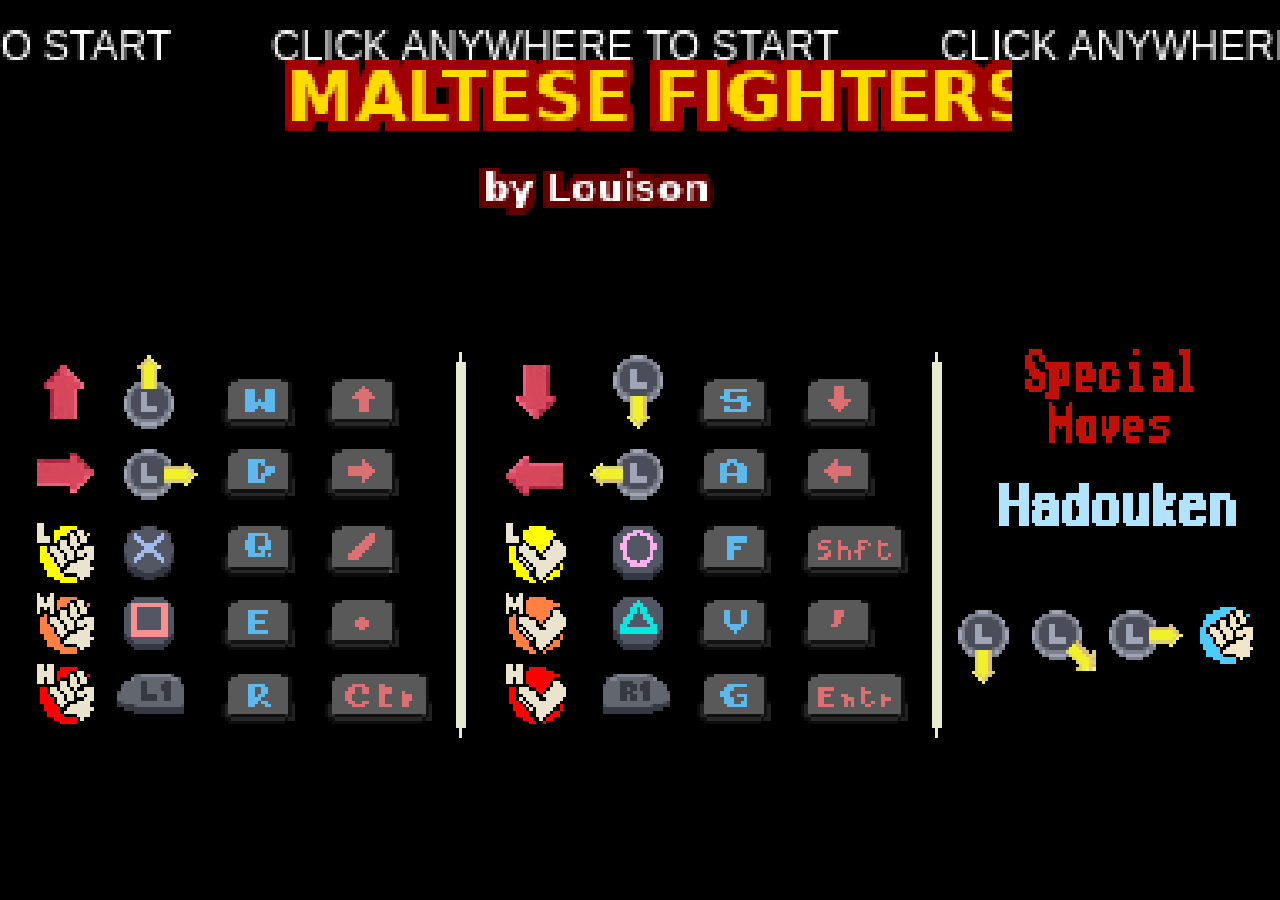
==== index.html @ 2f582ae1 "first commit" ====
<!DOCTYPE html>
<html lang="en">
	<head>
		<link rel="icon" href="./public/images/vsLogo.png" />
		<meta charset="UTF-8" />
		<meta name="viewport" content="width=device-width, initial-scale=1.0" />
		<title>Maltese Fighters by Louison</title>
		<link rel="stylesheet" href="src/style.css" />
		<script type="module" src="src/index.js"></script>
	</head>

	<body>
		<main>
			<canvas width="382px" height="224px"></canvas>
		</main>
		<audio
			id="kensTheme"
			src="./public/sounds/kens-theme.ogg"
			preload="auto"
			loop
		></audio>
		<audio
			id="sound-fighter-land"
			src="./public/sounds/land.ogg"
			preload="auto"
		></audio>
		<audio
			id="sound-fighter-light-kick-hit"
			src="./public/sounds/light-kick-hit.ogg"
			preload="auto"
		></audio>
		<audio
			id="sound-fighter-medium-kick-hit"
			src="./public/sounds/medium-kick-hit.ogg"
			preload="auto"
		></audio>
		<audio
			id="sound-fighter-heavy-kick-hit"
			src="./public/sounds/heavy-kick-hit.ogg"
			preload="auto"
		></audio>
		<audio
			id="sound-fighter-light-attack"
			src="./public/sounds/light-attack.ogg"
			preload="auto"
		></audio>
		<audio
			id="sound-fighter-medium-attack"
			src="./public/sounds/medium-attack.ogg"
			preload="auto"
		></audio>
		<audio
			id="sound-fighter-heavy-attack"
			src="./public/sounds/heavy-attack.ogg"
			preload="auto"
		></audio>
		<audio
			id="sound-fighter-light-punch-hit"
			src="./public/sounds/light-punch-hit.ogg"
			preload="auto"
		></audio>
		<audio
			id="sound-fighter-medium-punch-hit"
			src="./public/sounds/medium-punch-hit.ogg"
			preload="auto"
		></audio>
		<audio
			id="sound-fighter-heavy-punch-hit"
			src="./public/sounds/heavy-punch-hit.ogg"
			preload="auto"
		></audio>
		<audio
			id="sound-ken-hadouken"
			src="./public/sounds/hadouken.ogg"
			preload="auto"
		></audio>
		<audio
			id="sound-ryu-hadouken"
			src="./public/sounds/hadouken.ogg"
			preload="auto"
		></audio>

		<img id="KenStage" src="public/images/kenstage.png" alt="kenstage" />
		<img id="hud" src="public/images/hud.png" alt="HUD" />
		<img id="KenImage" src="./public/images/ken.png" />
		<img id="LouImage" src="./public/images/Lou.png?v=3" />
		<img id="LouFoodImage" src="./public/images/LouFood.png?v=3" />
		<img id="LouPortrait" src="./public/images/lou_portrait.png" />
		<img id="RyuImage" src="public/images/Ryu.png" />
		<img id="ShadowImage" src="./public/images/shadow.png" />
		<img id="Decals" src="./public/images/decals.png" />
		<img id="Controls" src="./public/images/Controls.png" />
		<img id="Logo" src="./public/images/logo.png" />
		<img id="Winner" src="./public/images/winnerText.png" />
			<img id="RyuPortrait" src="./public/images/ryu_portrait.png" style="display:none" />
		<img id="KenPortrait" src="./public/images/ken_portrait.png" style="display:none" />
</body>
</html>
---- src/style.css ----
*{
  margin: 0;
  padding: 0;
  box-sizing: border-box;
}

body{
  background: #000;
}

/* Hide scrollbar for Chrome, Safari and Opera */
html::-webkit-scrollbar {
  display: none;
}

/* Hide scrollbar for IE, Edge and Firefox */
html {
  -ms-overflow-style: none;  /* IE and Edge */
  scrollbar-width: none;  /* Firefox */
}

main{
  height: 100vh;
  width: 100vw;
}
canvas{
  width: 100%;
  max-height: 100%;
  object-fit: contain;
  image-rendering: crisp-edges;
  image-rendering: pixelated;
}

img{
  display: none;
}
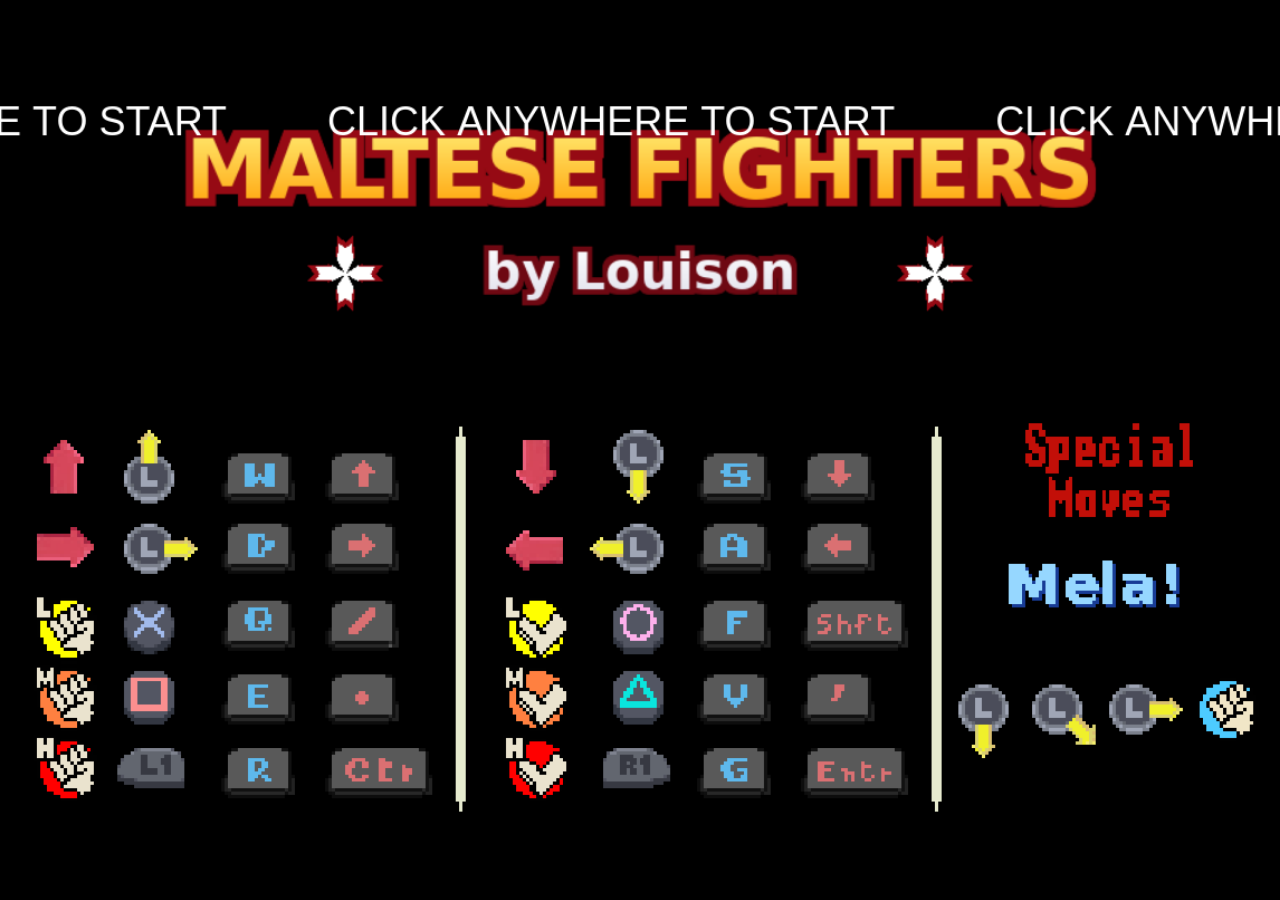
==== commit 6db5da05: "Updated characters" ====
--- a/index.html
+++ b/index.html
@@ -1,98 +1,46 @@
 <!DOCTYPE html>
 <html lang="en">
 	<head>
-		<link rel="icon" href="./public/images/vsLogo.png" />
 		<meta charset="UTF-8" />
 		<meta name="viewport" content="width=device-width, initial-scale=1.0" />
 		<title>Maltese Fighters by Louison</title>
+		<link rel="icon" href="public/images/lou_portrait.png" />
 		<link rel="stylesheet" href="src/style.css" />
 		<script type="module" src="src/index.js"></script>
 	</head>
 
 	<body>
 		<main>
-			<canvas width="382px" height="224px"></canvas>
+			<canvas></canvas>
 		</main>
-		<audio
-			id="kensTheme"
-			src="./public/sounds/kens-theme.ogg"
-			preload="auto"
-			loop
-		></audio>
-		<audio
-			id="sound-fighter-land"
-			src="./public/sounds/land.ogg"
-			preload="auto"
-		></audio>
-		<audio
-			id="sound-fighter-light-kick-hit"
-			src="./public/sounds/light-kick-hit.ogg"
-			preload="auto"
-		></audio>
-		<audio
-			id="sound-fighter-medium-kick-hit"
-			src="./public/sounds/medium-kick-hit.ogg"
-			preload="auto"
-		></audio>
-		<audio
-			id="sound-fighter-heavy-kick-hit"
-			src="./public/sounds/heavy-kick-hit.ogg"
-			preload="auto"
-		></audio>
-		<audio
-			id="sound-fighter-light-attack"
-			src="./public/sounds/light-attack.ogg"
-			preload="auto"
-		></audio>
-		<audio
-			id="sound-fighter-medium-attack"
-			src="./public/sounds/medium-attack.ogg"
-			preload="auto"
-		></audio>
-		<audio
-			id="sound-fighter-heavy-attack"
-			src="./public/sounds/heavy-attack.ogg"
-			preload="auto"
-		></audio>
-		<audio
-			id="sound-fighter-light-punch-hit"
-			src="./public/sounds/light-punch-hit.ogg"
-			preload="auto"
-		></audio>
-		<audio
-			id="sound-fighter-medium-punch-hit"
-			src="./public/sounds/medium-punch-hit.ogg"
-			preload="auto"
-		></audio>
-		<audio
-			id="sound-fighter-heavy-punch-hit"
-			src="./public/sounds/heavy-punch-hit.ogg"
-			preload="auto"
-		></audio>
-		<audio
-			id="sound-ken-hadouken"
-			src="./public/sounds/hadouken.ogg"
-			preload="auto"
-		></audio>
-		<audio
-			id="sound-ryu-hadouken"
-			src="./public/sounds/hadouken.ogg"
-			preload="auto"
-		></audio>
+		<noscript>Maltese Fighters needs JavaScript enabled.</noscript>
 
-		<img id="KenStage" src="public/images/kenstage.png" alt="kenstage" />
-		<img id="hud" src="public/images/hud.png" alt="HUD" />
-		<img id="KenImage" src="./public/images/ken.png" />
-		<img id="LouImage" src="./public/images/Lou.png?v=3" />
-		<img id="LouFoodImage" src="./public/images/LouFood.png?v=3" />
-		<img id="LouPortrait" src="./public/images/lou_portrait.png" />
-		<img id="RyuImage" src="public/images/Ryu.png" />
-		<img id="ShadowImage" src="./public/images/shadow.png" />
-		<img id="Decals" src="./public/images/decals.png" />
-		<img id="Controls" src="./public/images/Controls.png" />
-		<img id="Logo" src="./public/images/logo.png" />
-		<img id="Winner" src="./public/images/winnerText.png" />
-			<img id="RyuPortrait" src="./public/images/ryu_portrait.png" style="display:none" />
-		<img id="KenPortrait" src="./public/images/ken_portrait.png" style="display:none" />
-</body>
+		<audio id="kensTheme" src="public/sounds/kens-theme.ogg" preload="auto" loop></audio>
+		<audio id="sound-fighter-land" src="public/sounds/land.ogg" preload="auto"></audio>
+		<audio id="sound-fighter-light-kick-hit" src="public/sounds/light-kick-hit.ogg" preload="auto"></audio>
+		<audio id="sound-fighter-medium-kick-hit" src="public/sounds/medium-kick-hit.ogg" preload="auto"></audio>
+		<audio id="sound-fighter-heavy-kick-hit" src="public/sounds/heavy-kick-hit.ogg" preload="auto"></audio>
+		<audio id="sound-fighter-light-attack" src="public/sounds/light-attack.ogg" preload="auto"></audio>
+		<audio id="sound-fighter-medium-attack" src="public/sounds/medium-attack.ogg" preload="auto"></audio>
+		<audio id="sound-fighter-heavy-attack" src="public/sounds/heavy-attack.ogg" preload="auto"></audio>
+		<audio id="sound-fighter-light-punch-hit" src="public/sounds/light-punch-hit.ogg" preload="auto"></audio>
+		<audio id="sound-fighter-medium-punch-hit" src="public/sounds/medium-punch-hit.ogg" preload="auto"></audio>
+		<audio id="sound-fighter-heavy-punch-hit" src="public/sounds/heavy-punch-hit.ogg" preload="auto"></audio>
+
+		<img id="StageImage" src="public/images/valletta.jpg" alt="" />
+		<img id="FloorImage" src="public/images/floor.jpg" alt="" />
+		<img id="hud" src="public/images/hud.png" alt="" />
+		<img id="LouImage" src="public/images/lou.png" alt="" />
+		<img id="GanniImage" src="public/images/ganni.png" alt="" />
+		<img id="KarmenuImage" src="public/images/karmenu.png" alt="" />
+		<img id="MelaImage" src="public/images/mela.png" alt="" />
+		<img id="LouPortrait" src="public/images/lou_portrait.png" alt="" />
+		<img id="GanniPortrait" src="public/images/ganni_portrait.png" alt="" />
+		<img id="KarmenuPortrait" src="public/images/karmenu_portrait.png" alt="" />
+		<img id="ShadowImage" src="public/images/shadow.png" alt="" />
+		<img id="Decals" src="public/images/decals.png" alt="" />
+		<img id="Controls" src="public/images/Controls.png" alt="" />
+		<img id="Logo" src="public/images/logo.png" alt="" />
+		<img id="Winner" src="public/images/winnerText.png" alt="" />
+	</body>
 </html>
--- a/src/style.css
+++ b/src/style.css
@@ -1,36 +1,31 @@
-*{
+* {
   margin: 0;
   padding: 0;
   box-sizing: border-box;
 }
 
-body{
+html, body {
+  height: 100%;
   background: #000;
+  overflow: hidden;
 }
 
-/* Hide scrollbar for Chrome, Safari and Opera */
-html::-webkit-scrollbar {
+main {
+  height: 100vh;
+  width: 100vw;
+  display: flex;
+  align-items: center;
+  justify-content: center;
+}
+
+canvas {
+  /* keep the 382:224 game ratio, as large as the window allows */
+  width: min(100vw, calc(100vh * 382 / 224));
+  height: auto;
+  aspect-ratio: 382 / 224;
+  image-rendering: auto;
+}
+
+img {
   display: none;
 }
-
-/* Hide scrollbar for IE, Edge and Firefox */
-html {
-  -ms-overflow-style: none;  /* IE and Edge */
-  scrollbar-width: none;  /* Firefox */
-}
-
-main{
-  height: 100vh;
-  width: 100vw;
-}
-canvas{
-  width: 100%;
-  max-height: 100%;
-  object-fit: contain;
-  image-rendering: crisp-edges;
-  image-rendering: pixelated;
-}
-
-img{
-  display: none;
-}
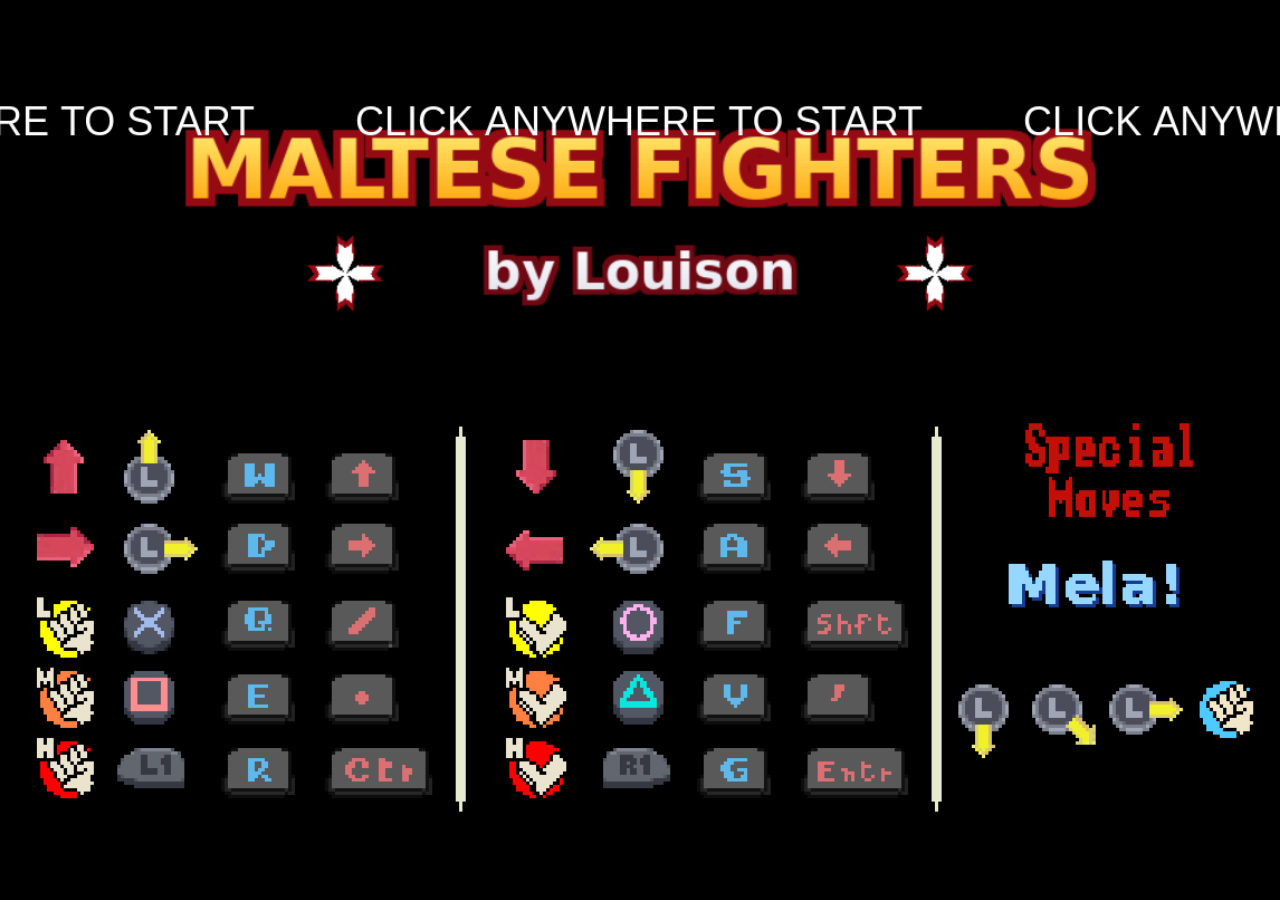
==== commit 9b95403c: "Added new rounds + mobile and touch screen aptitudes" ====
--- a/index.html
+++ b/index.html
@@ -2,7 +2,11 @@
 <html lang="en">
 	<head>
 		<meta charset="UTF-8" />
-		<meta name="viewport" content="width=device-width, initial-scale=1.0" />
+		<meta name="viewport" content="width=device-width, initial-scale=1, maximum-scale=1, user-scalable=no, viewport-fit=cover" />
+		<meta name="theme-color" content="#000000" />
+		<meta name="mobile-web-app-capable" content="yes" />
+		<meta name="apple-mobile-web-app-capable" content="yes" />
+		<meta name="apple-mobile-web-app-status-bar-style" content="black-translucent" />
 		<title>Maltese Fighters by Louison</title>
 		<link rel="icon" href="public/images/lou_portrait.png" />
 		<link rel="stylesheet" href="src/style.css" />
@@ -13,6 +17,7 @@
 		<main>
 			<canvas></canvas>
 		</main>
+		<div id="rotate-hint">&#8635; Rotate your phone for a bigger screen</div>
 		<noscript>Maltese Fighters needs JavaScript enabled.</noscript>
 
 		<audio id="kensTheme" src="public/sounds/kens-theme.ogg" preload="auto" loop></audio>
--- a/src/style.css
+++ b/src/style.css
@@ -2,30 +2,140 @@
   margin: 0;
   padding: 0;
   box-sizing: border-box;
+  -webkit-tap-highlight-color: transparent;
 }
 
 html, body {
   height: 100%;
   background: #000;
   overflow: hidden;
+  overscroll-behavior: none;
+  touch-action: none;              /* the game handles every gesture itself */
+  -webkit-user-select: none;
+  user-select: none;
+  -webkit-touch-callout: none;
 }
 
 main {
-  height: 100vh;
-  width: 100vw;
+  position: fixed;
+  inset: 0;
   display: flex;
   align-items: center;
   justify-content: center;
+  padding: env(safe-area-inset-top) env(safe-area-inset-right) env(safe-area-inset-bottom) env(safe-area-inset-left);
 }
 
 canvas {
   /* keep the 382:224 game ratio, as large as the window allows */
-  width: min(100vw, calc(100vh * 382 / 224));
+  width: min(100%, calc((100vh - env(safe-area-inset-top) - env(safe-area-inset-bottom)) * 382 / 224));
+  width: min(100%, calc((100dvh - env(safe-area-inset-top) - env(safe-area-inset-bottom)) * 382 / 224));
   height: auto;
   aspect-ratio: 382 / 224;
   image-rendering: auto;
+  touch-action: none;
+  cursor: pointer;
 }
 
-img {
-  display: none;
+img { display: none; }
+
+/* ---------------------------------------------------------------- touch controller */
+.tc[hidden], .tc-fs[hidden] { display: none !important; }
+
+.tc {
+  position: fixed;
+  left: 0; right: 0; bottom: 0;
+  height: min(46vh, 300px);
+  padding: 0 max(14px, env(safe-area-inset-left)) max(14px, env(safe-area-inset-bottom)) max(14px, env(safe-area-inset-right));
+  display: flex;
+  align-items: flex-end;
+  justify-content: space-between;
+  pointer-events: none;            /* only the pad and buttons catch touches */
+  z-index: 10;
 }
+
+.tc-pad, .tc-actions { pointer-events: auto; touch-action: none; }
+
+.tc-pad {
+  position: relative;
+  width: clamp(130px, 34vmin, 190px);
+  aspect-ratio: 1;
+  border-radius: 50%;
+  background: radial-gradient(circle at 50% 40%, rgba(255,255,255,.20), rgba(255,255,255,.07));
+  border: 2px solid rgba(255,255,255,.45);
+  box-shadow: 0 0 0 4px rgba(0,0,0,.25), inset 0 0 18px rgba(0,0,0,.35);
+}
+.tc-pad.active { background: radial-gradient(circle at 50% 40%, rgba(255,255,255,.30), rgba(255,255,255,.10)); }
+.tc-a {
+  position: absolute; font-style: normal; color: rgba(255,255,255,.8);
+  font: 700 clamp(14px, 4vmin, 22px)/1 system-ui, sans-serif;
+  text-shadow: 0 1px 3px #000;
+}
+.tc-up { top: 8%; left: 50%; transform: translateX(-50%); }
+.tc-down { bottom: 8%; left: 50%; transform: translateX(-50%); }
+.tc-left { left: 9%; top: 50%; transform: translateY(-50%); }
+.tc-right { right: 9%; top: 50%; transform: translateY(-50%); }
+.tc-knob {
+  position: absolute; left: 50%; top: 50%;
+  width: 38%; height: 38%; margin: -19% 0 0 -19%;
+  border-radius: 50%;
+  background: radial-gradient(circle at 35% 30%, #fff, #b9c6e8 60%, #7184b8);
+  box-shadow: 0 3px 8px rgba(0,0,0,.5);
+  transition: transform .04s linear;
+}
+
+.tc-actions {
+  --b: clamp(54px, 15vmin, 78px);
+  display: grid;
+  grid-template-columns: repeat(3, var(--b));
+  grid-template-rows: var(--b) calc(var(--b) * .62) var(--b);
+  gap: clamp(6px, 1.6vmin, 12px);
+}
+.tc-btn {
+  border-radius: 50%;
+  border: 2px solid rgba(255,255,255,.7);
+  color: #fff;
+  font: 800 clamp(12px, 3.4vmin, 17px)/1 system-ui, sans-serif;
+  text-shadow: 0 1px 3px #000;
+  box-shadow: 0 3px 0 rgba(0,0,0,.45), inset 0 0 12px rgba(0,0,0,.25);
+  touch-action: none;
+  cursor: pointer;
+}
+.tc-btn.on { transform: translateY(2px) scale(.94); filter: brightness(1.5); }
+.tc-p { background: radial-gradient(circle at 35% 30%, rgba(255,200,90,.9), rgba(214,98,20,.82)); }
+.tc-k { background: radial-gradient(circle at 35% 30%, rgba(130,190,255,.9), rgba(30,90,200,.82)); }
+.tc-mela {
+  grid-column: 1 / -1; grid-row: 2;
+  border-radius: 999px;
+  background: radial-gradient(circle at 35% 30%, rgba(255,120,120,.95), rgba(190,20,40,.9));
+  font-size: clamp(13px, 3.6vmin, 18px); letter-spacing: .14em;
+}
+.tc-hp { grid-column: 1; grid-row: 1; } .tc-mp { grid-column: 2; grid-row: 1; } .tc-lp { grid-column: 3; grid-row: 1; }
+.tc-hk { grid-column: 1; grid-row: 3; } .tc-mk { grid-column: 2; grid-row: 3; } .tc-lk { grid-column: 3; grid-row: 3; }
+
+.tc-fs {
+  position: fixed; top: max(6px, env(safe-area-inset-top)); right: max(6px, env(safe-area-inset-right));
+  z-index: 11; width: 38px; height: 38px; border-radius: 10px;
+  border: 1px solid rgba(255,255,255,.5); background: rgba(0,0,0,.45); color: #fff; font-size: 20px;
+}
+
+/* ---- portrait phones: canvas on top, controller in the free space below it */
+@media (orientation: portrait) {
+  body.tc-on main { align-items: flex-start; }
+  .tc { height: calc(100dvh - 100vw * 224 / 382 - 8px); min-height: 190px; max-height: none; align-items: center; padding-bottom: max(18px, env(safe-area-inset-bottom)); }
+}
+
+/* ---- landscape phones: controller floats over the bottom corners, semi-transparent */
+@media (orientation: landscape) {
+  .tc { opacity: .72; height: auto; top: auto; }
+  .tc-pad { width: clamp(110px, 38vh, 170px); }
+  .tc-actions { --b: clamp(40px, 12.5vh, 60px); }
+}
+
+/* ---- "rotate for a bigger screen" hint (touch + portrait, outside fights) */
+#rotate-hint { display: none; }
+@media (orientation: portrait) {
+  body.touch:not(.tc-on) #rotate-hint {
+    display: block; position: fixed; left: 0; right: 0; bottom: max(24px, env(safe-area-inset-bottom));
+    text-align: center; color: #9fb0e8; font: 700 15px system-ui, sans-serif; opacity: .9;
+  }
+}
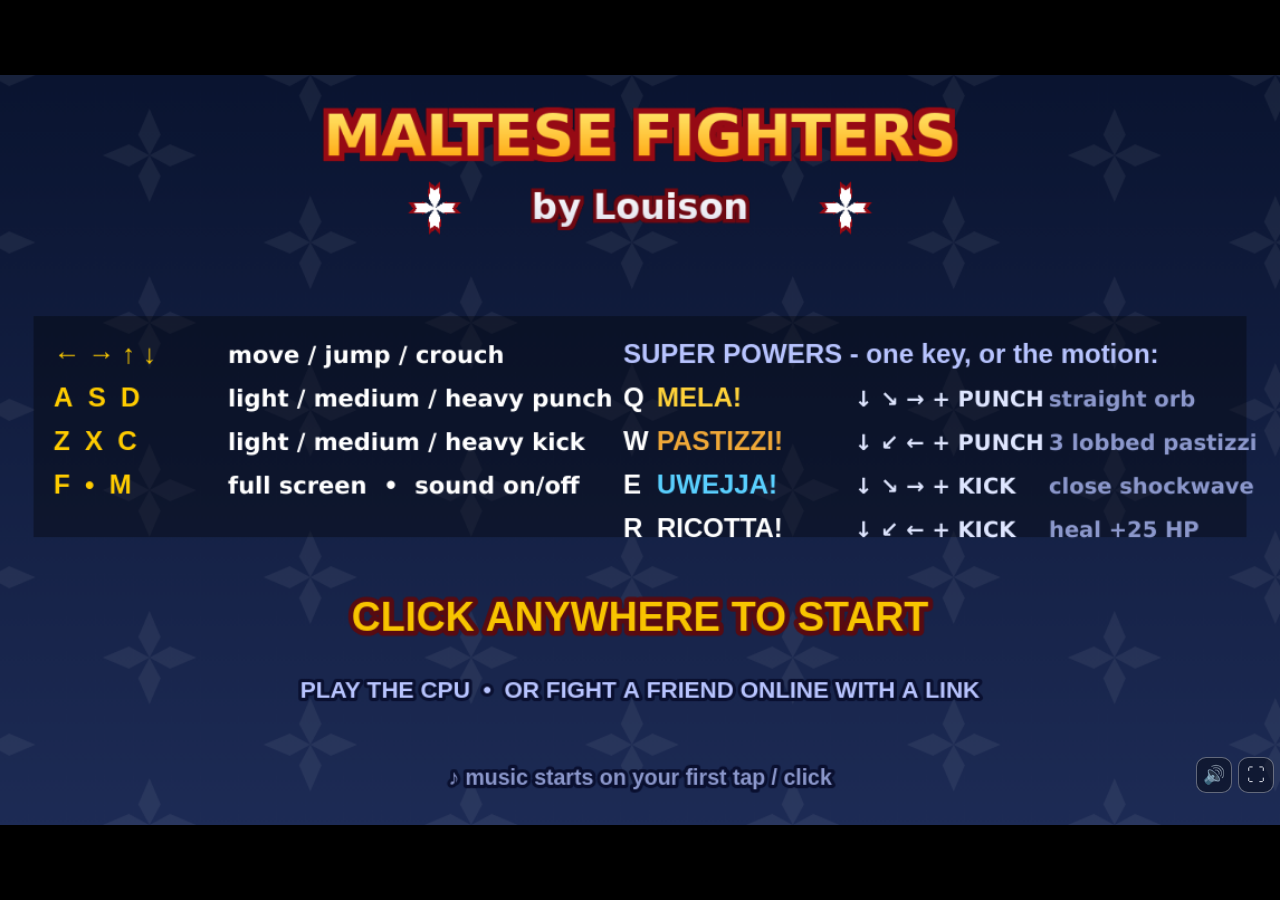
==== commit d9dcef1c: "New backgrounds + multi-player mode + better commands" ====
--- a/index.html
+++ b/index.html
@@ -7,8 +7,11 @@
 		<meta name="mobile-web-app-capable" content="yes" />
 		<meta name="apple-mobile-web-app-capable" content="yes" />
 		<meta name="apple-mobile-web-app-status-bar-style" content="black-translucent" />
+		<meta name="description" content="Maltese Fighters - a street-fighting game set in Malta. Play the CPU or challenge a friend online with a link." />
 		<title>Maltese Fighters by Louison</title>
 		<link rel="icon" href="public/images/lou_portrait.png" />
+		<link rel="apple-touch-icon" href="public/images/lou_portrait.png" />
+		<link rel="manifest" href="manifest.webmanifest" />
 		<link rel="stylesheet" href="src/style.css" />
 		<script type="module" src="src/index.js"></script>
 	</head>
@@ -20,17 +23,7 @@
 		<div id="rotate-hint">&#8635; Rotate your phone for a bigger screen</div>
 		<noscript>Maltese Fighters needs JavaScript enabled.</noscript>
 
-		<audio id="kensTheme" src="public/sounds/kens-theme.ogg" preload="auto" loop></audio>
-		<audio id="sound-fighter-land" src="public/sounds/land.ogg" preload="auto"></audio>
-		<audio id="sound-fighter-light-kick-hit" src="public/sounds/light-kick-hit.ogg" preload="auto"></audio>
-		<audio id="sound-fighter-medium-kick-hit" src="public/sounds/medium-kick-hit.ogg" preload="auto"></audio>
-		<audio id="sound-fighter-heavy-kick-hit" src="public/sounds/heavy-kick-hit.ogg" preload="auto"></audio>
-		<audio id="sound-fighter-light-attack" src="public/sounds/light-attack.ogg" preload="auto"></audio>
-		<audio id="sound-fighter-medium-attack" src="public/sounds/medium-attack.ogg" preload="auto"></audio>
-		<audio id="sound-fighter-heavy-attack" src="public/sounds/heavy-attack.ogg" preload="auto"></audio>
-		<audio id="sound-fighter-light-punch-hit" src="public/sounds/light-punch-hit.ogg" preload="auto"></audio>
-		<audio id="sound-fighter-medium-punch-hit" src="public/sounds/medium-punch-hit.ogg" preload="auto"></audio>
-		<audio id="sound-fighter-heavy-punch-hit" src="public/sounds/heavy-punch-hit.ogg" preload="auto"></audio>
+		<!-- all music and sound effects are synthesised in src/engine/Audio.js: no audio files -->
 
 		<img id="StageImage" src="public/images/valletta.jpg" alt="" />
 		<img id="FloorImage" src="public/images/floor.jpg" alt="" />
@@ -44,7 +37,6 @@
 		<img id="KarmenuPortrait" src="public/images/karmenu_portrait.png" alt="" />
 		<img id="ShadowImage" src="public/images/shadow.png" alt="" />
 		<img id="Decals" src="public/images/decals.png" alt="" />
-		<img id="Controls" src="public/images/Controls.png" alt="" />
 		<img id="Logo" src="public/images/logo.png" alt="" />
 		<img id="Winner" src="public/images/winnerText.png" alt="" />
 	</body>
--- a/src/style.css
+++ b/src/style.css
@@ -39,7 +39,7 @@
 img { display: none; }
 
 /* ---------------------------------------------------------------- touch controller */
-.tc[hidden], .tc-fs[hidden] { display: none !important; }
+.tc[hidden] { display: none !important; }
 
 .tc {
   position: fixed;
@@ -53,7 +53,8 @@
   z-index: 10;
 }
 
-.tc-pad, .tc-actions { pointer-events: auto; touch-action: none; }
+.tc-pad, .tc-specials, .tc-actions { pointer-events: auto; touch-action: none; }
+.tc-right-hand { display: flex; flex-direction: column; align-items: flex-end; gap: clamp(6px, 1.6vmin, 12px); pointer-events: none; }
 
 .tc-pad {
   position: relative;
@@ -83,11 +84,18 @@
   transition: transform .04s linear;
 }
 
+
+.tc-specials {
+  --s: clamp(46px, 12vmin, 64px);
+  display: grid;
+  grid-template-columns: repeat(4, var(--s));
+  gap: clamp(4px, 1.2vmin, 8px);
+}
 .tc-actions {
-  --b: clamp(54px, 15vmin, 78px);
+  --b: clamp(50px, 13.5vmin, 72px);
   display: grid;
   grid-template-columns: repeat(3, var(--b));
-  grid-template-rows: var(--b) calc(var(--b) * .62) var(--b);
+  grid-template-rows: var(--b) var(--b);
   gap: clamp(6px, 1.6vmin, 12px);
 }
 .tc-btn {
@@ -103,21 +111,45 @@
 .tc-btn.on { transform: translateY(2px) scale(.94); filter: brightness(1.5); }
 .tc-p { background: radial-gradient(circle at 35% 30%, rgba(255,200,90,.9), rgba(214,98,20,.82)); }
 .tc-k { background: radial-gradient(circle at 35% 30%, rgba(130,190,255,.9), rgba(30,90,200,.82)); }
-.tc-mela {
-  grid-column: 1 / -1; grid-row: 2;
+.tc-lp { grid-column: 1; grid-row: 1; } .tc-mp { grid-column: 2; grid-row: 1; } .tc-hp { grid-column: 3; grid-row: 1; }
+.tc-lk { grid-column: 1; grid-row: 2; } .tc-mk { grid-column: 2; grid-row: 2; } .tc-hk { grid-column: 3; grid-row: 2; }
+
+/* the four super powers: pill buttons that fill up again while cooling down */
+.tc-sp {
+  --cd: 0;
+  position: relative; overflow: hidden;
+  height: calc(var(--s) * .7);
   border-radius: 999px;
-  background: radial-gradient(circle at 35% 30%, rgba(255,120,120,.95), rgba(190,20,40,.9));
-  font-size: clamp(13px, 3.6vmin, 18px); letter-spacing: .14em;
+  font: 900 clamp(8px, 2.2vmin, 11px)/1 system-ui, sans-serif; letter-spacing: .02em;
 }
-.tc-hp { grid-column: 1; grid-row: 1; } .tc-mp { grid-column: 2; grid-row: 1; } .tc-lp { grid-column: 3; grid-row: 1; }
-.tc-hk { grid-column: 1; grid-row: 3; } .tc-mk { grid-column: 2; grid-row: 3; } .tc-lk { grid-column: 3; grid-row: 3; }
+.tc-sp span { position: relative; z-index: 1; }
+.tc-sp::after {
+  content: ''; position: absolute; left: 0; right: 0; bottom: 0;
+  height: calc(var(--cd) * 100%);
+  background: rgba(0,0,0,.6);
+}
+.tc-sp.cooling { filter: saturate(.4); }
+.tc-sp-mela { background: radial-gradient(circle at 35% 30%, #ffe07a, #d8a010); color: #3a1a00; text-shadow: none; }
+.tc-sp-pastizzi { background: radial-gradient(circle at 35% 30%, #ffc070, #c06a18); }
+.tc-sp-uwejja { background: radial-gradient(circle at 35% 30%, #9ae6ff, #1a8ac0); }
+.tc-sp-ricotta { background: radial-gradient(circle at 35% 30%, #ffffff, #c8d0d8); color: #1a2030; text-shadow: none; }
 
-.tc-fs {
-  position: fixed; top: max(6px, env(safe-area-inset-top)); right: max(6px, env(safe-area-inset-right));
-  z-index: 11; width: 38px; height: 38px; border-radius: 10px;
-  border: 1px solid rgba(255,255,255,.5); background: rgba(0,0,0,.45); color: #fff; font-size: 20px;
+/* ---------------------------------------------------------------- corner buttons: sound + full screen */
+.screen-btns {
+  position: fixed; z-index: 20;
+  top: max(6px, env(safe-area-inset-top)); right: max(6px, env(safe-area-inset-right));
+  display: flex; gap: 6px;
 }
-
+.screen-btn {
+  width: 36px; height: 36px; border-radius: 10px;
+  border: 1px solid rgba(255,255,255,.45); background: rgba(0,0,0,.5); color: #fff;
+  font-size: 18px; line-height: 1; cursor: pointer; opacity: .75;
+}
+.screen-btn:hover { opacity: 1; }
+/* screen taller than the game (portrait phones, narrow windows): put them just under the game, off the HUD */
+@media (max-aspect-ratio: 382/224) {
+  .screen-btns { top: calc(env(safe-area-inset-top) + 100vw * 224 / 382 + 6px); }
+}
 /* ---- portrait phones: canvas on top, controller in the free space below it */
 @media (orientation: portrait) {
   body.tc-on main { align-items: flex-start; }
@@ -128,7 +160,8 @@
 @media (orientation: landscape) {
   .tc { opacity: .72; height: auto; top: auto; }
   .tc-pad { width: clamp(110px, 38vh, 170px); }
-  .tc-actions { --b: clamp(40px, 12.5vh, 60px); }
+  .tc-actions { --b: clamp(38px, 11vh, 56px); }
+  .tc-specials { --s: clamp(46px, 13vh, 62px); }
 }
 
 /* ---- "rotate for a bigger screen" hint (touch + portrait, outside fights) */
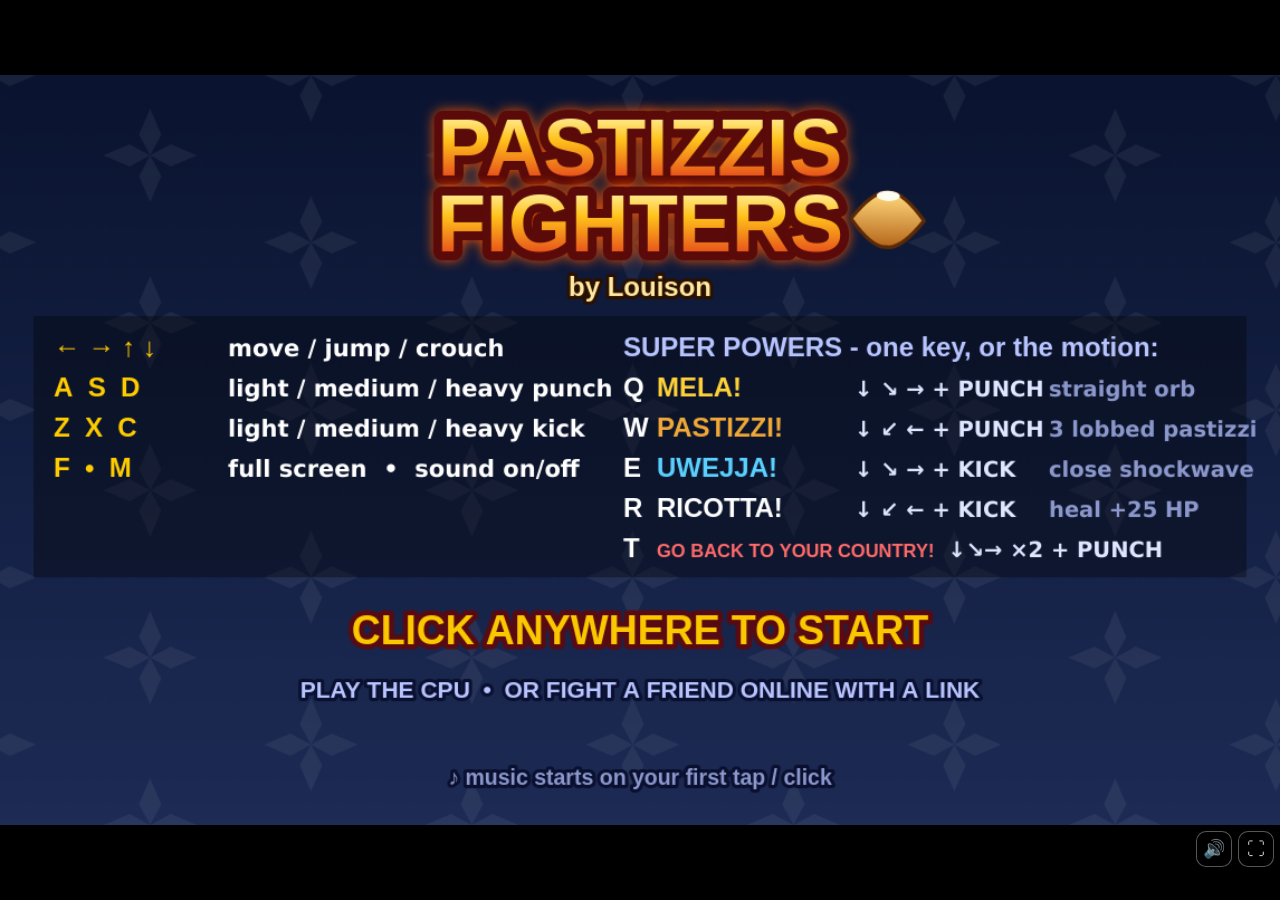
==== commit 0af8623d: "Added choice to go back after winning championship + go back to your country hit" ====
--- a/index.html
+++ b/index.html
@@ -7,8 +7,8 @@
 		<meta name="mobile-web-app-capable" content="yes" />
 		<meta name="apple-mobile-web-app-capable" content="yes" />
 		<meta name="apple-mobile-web-app-status-bar-style" content="black-translucent" />
-		<meta name="description" content="Maltese Fighters - a street-fighting game set in Malta. Play the CPU or challenge a friend online with a link." />
-		<title>Maltese Fighters by Louison</title>
+		<meta name="description" content="Pastizzis Fighters - a street-fighting game set in Malta. Play the CPU or challenge a friend online with a link." />
+		<title>Pastizzis Fighters by Louison</title>
 		<link rel="icon" href="public/images/lou_portrait.png" />
 		<link rel="apple-touch-icon" href="public/images/lou_portrait.png" />
 		<link rel="manifest" href="manifest.webmanifest" />
@@ -21,7 +21,7 @@
 			<canvas></canvas>
 		</main>
 		<div id="rotate-hint">&#8635; Rotate your phone for a bigger screen</div>
-		<noscript>Maltese Fighters needs JavaScript enabled.</noscript>
+		<noscript>Pastizzis Fighters needs JavaScript enabled.</noscript>
 
 		<!-- all music and sound effects are synthesised in src/engine/Audio.js: no audio files -->
 
@@ -37,7 +37,6 @@
 		<img id="KarmenuPortrait" src="public/images/karmenu_portrait.png" alt="" />
 		<img id="ShadowImage" src="public/images/shadow.png" alt="" />
 		<img id="Decals" src="public/images/decals.png" alt="" />
-		<img id="Logo" src="public/images/logo.png" alt="" />
 		<img id="Winner" src="public/images/winnerText.png" alt="" />
 	</body>
 </html>
--- a/src/style.css
+++ b/src/style.css
@@ -86,9 +86,9 @@
 
 
 .tc-specials {
-  --s: clamp(46px, 12vmin, 64px);
+  --s: clamp(50px, 13.5vmin, 72px);
   display: grid;
-  grid-template-columns: repeat(4, var(--s));
+  grid-template-columns: repeat(3, var(--s));
   gap: clamp(4px, 1.2vmin, 8px);
 }
 .tc-actions {
@@ -132,6 +132,7 @@
 .tc-sp-mela { background: radial-gradient(circle at 35% 30%, #ffe07a, #d8a010); color: #3a1a00; text-shadow: none; }
 .tc-sp-pastizzi { background: radial-gradient(circle at 35% 30%, #ffc070, #c06a18); }
 .tc-sp-uwejja { background: radial-gradient(circle at 35% 30%, #9ae6ff, #1a8ac0); }
+.tc-sp-plane { background: radial-gradient(circle at 35% 30%, #ff9a9a, #c0142a); font-size: clamp(14px, 4vmin, 20px); }
 .tc-sp-ricotta { background: radial-gradient(circle at 35% 30%, #ffffff, #c8d0d8); color: #1a2030; text-shadow: none; }
 
 /* ---------------------------------------------------------------- corner buttons: sound + full screen */
@@ -146,9 +147,20 @@
   font-size: 18px; line-height: 1; cursor: pointer; opacity: .75;
 }
 .screen-btn:hover { opacity: 1; }
+.screen-btn[hidden] { display: none; }
+
+.updating {
+  position: fixed; inset: 0; z-index: 50; display: grid; place-items: center;
+  background: rgba(0,0,0,.85); color: #ffcc00; font: 800 20px system-ui, sans-serif;
+}
 /* screen taller than the game (portrait phones, narrow windows): put them just under the game, off the HUD */
 @media (max-aspect-ratio: 382/224) {
-  .screen-btns { top: calc(env(safe-area-inset-top) + 100vw * 224 / 382 + 6px); }
+  /* game centred vertically: just under it */
+  .screen-btns { top: calc(50vh + 100vw * 112 / 382 + 6px); }
+}
+@media (orientation: portrait) {
+  /* during fights the game sits at the top (controller below) */
+  body.tc-on .screen-btns { top: calc(env(safe-area-inset-top) + 100vw * 224 / 382 + 6px); }
 }
 /* ---- portrait phones: canvas on top, controller in the free space below it */
 @media (orientation: portrait) {
@@ -161,7 +173,7 @@
   .tc { opacity: .72; height: auto; top: auto; }
   .tc-pad { width: clamp(110px, 38vh, 170px); }
   .tc-actions { --b: clamp(38px, 11vh, 56px); }
-  .tc-specials { --s: clamp(46px, 13vh, 62px); }
+  .tc-specials { --s: clamp(38px, 11vh, 56px); }
 }
 
 /* ---- "rotate for a bigger screen" hint (touch + portrait, outside fights) */
